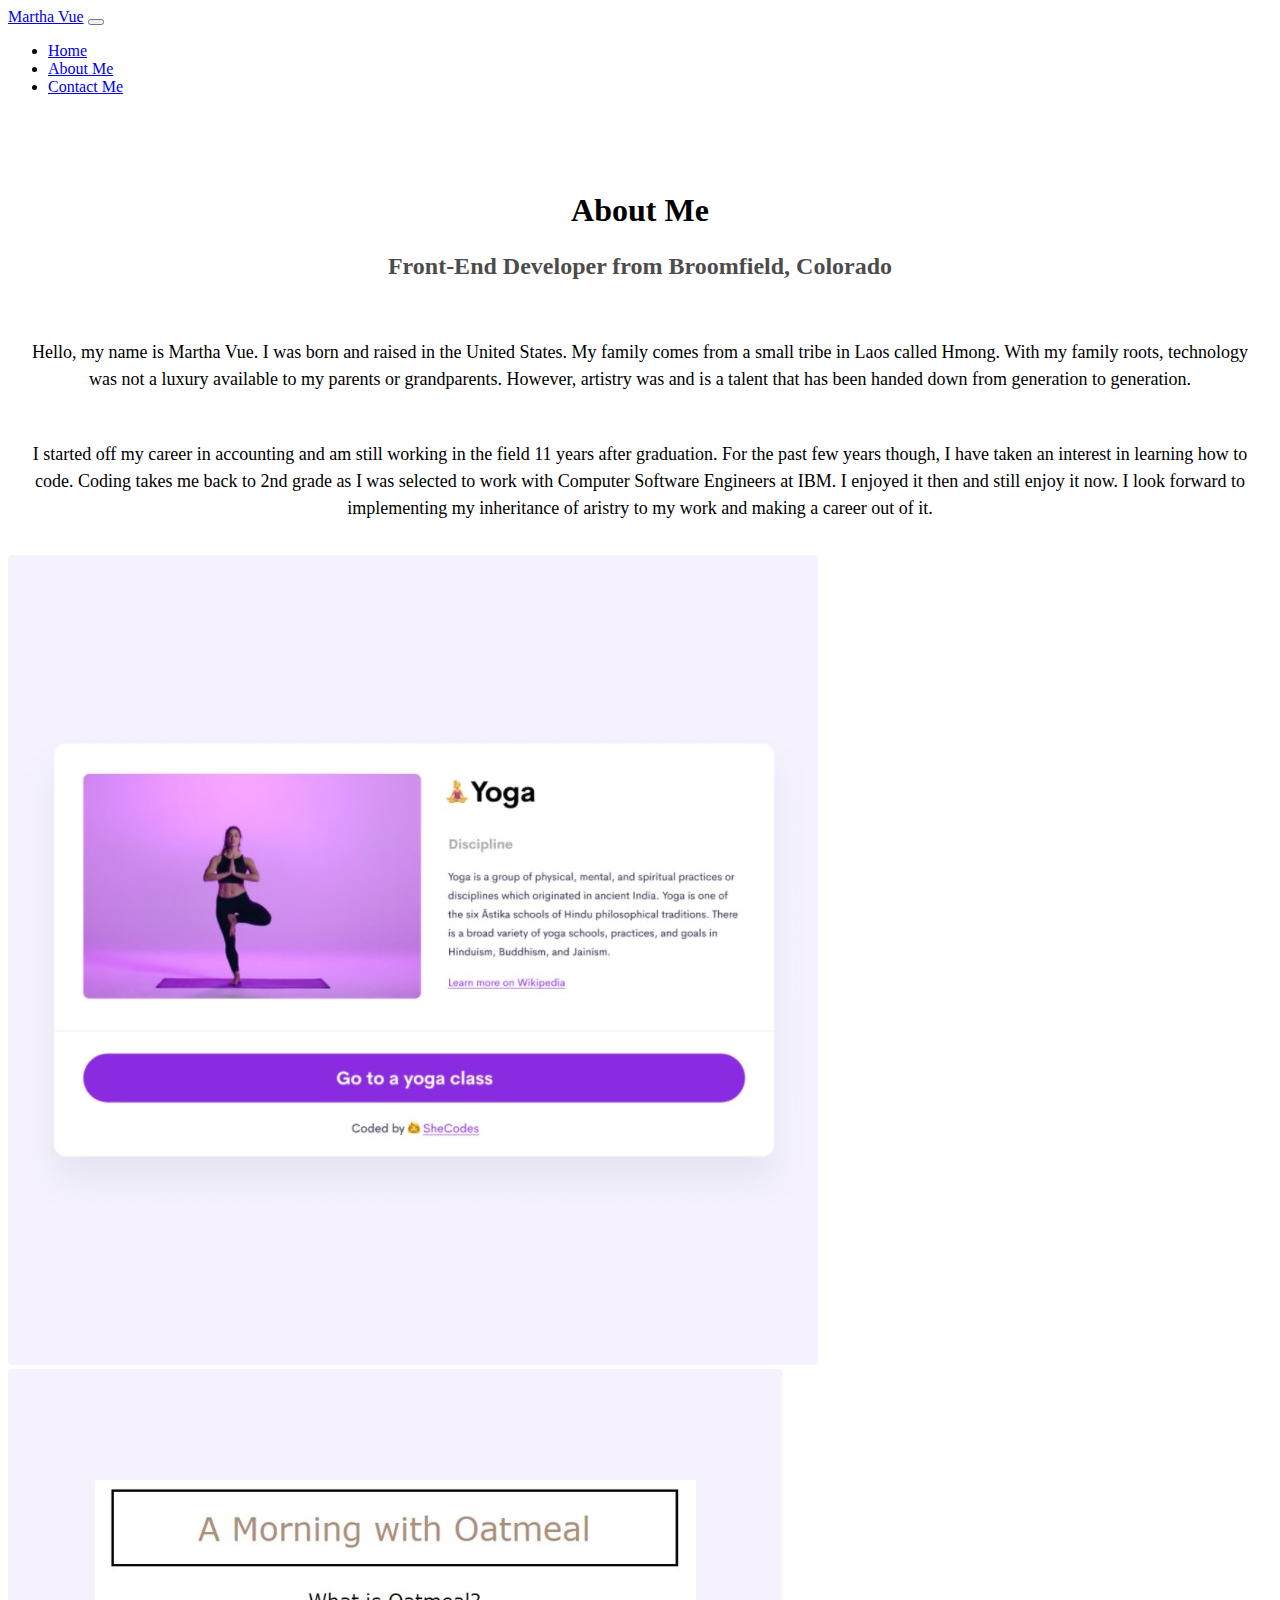
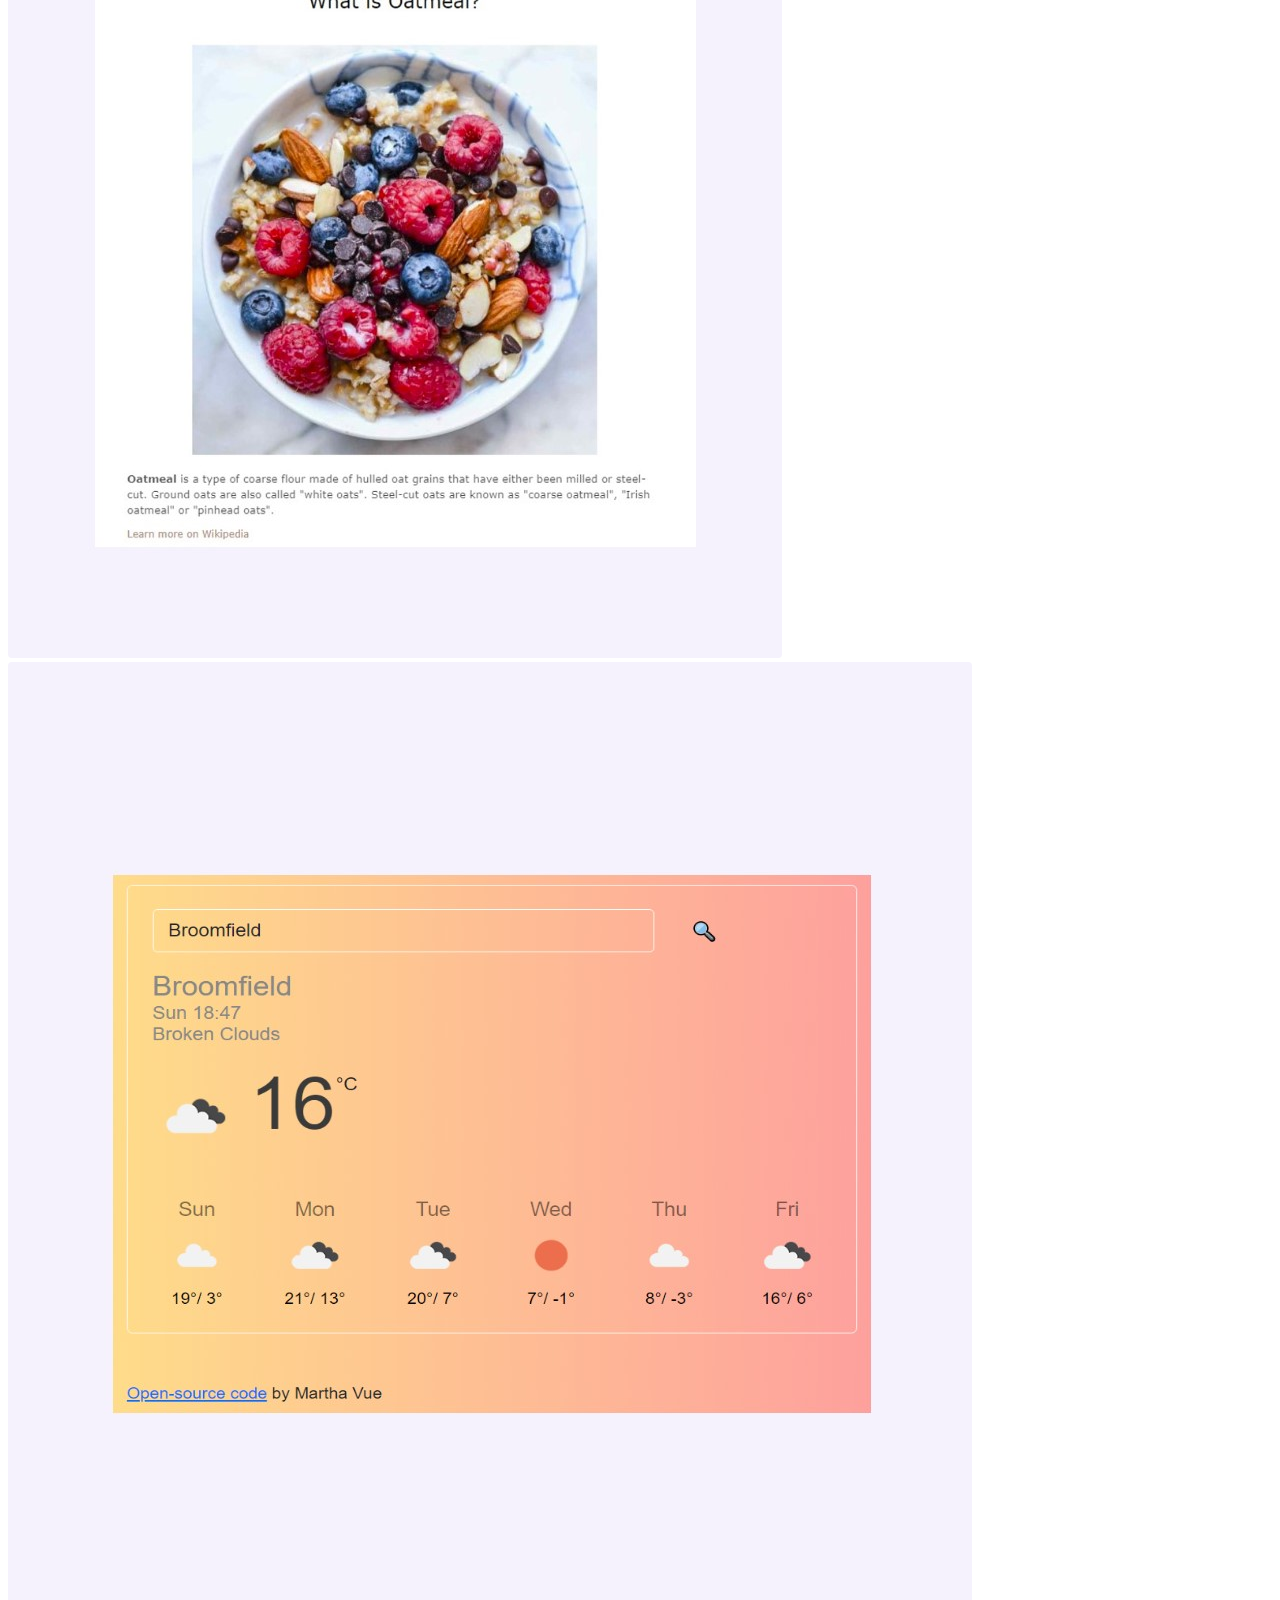
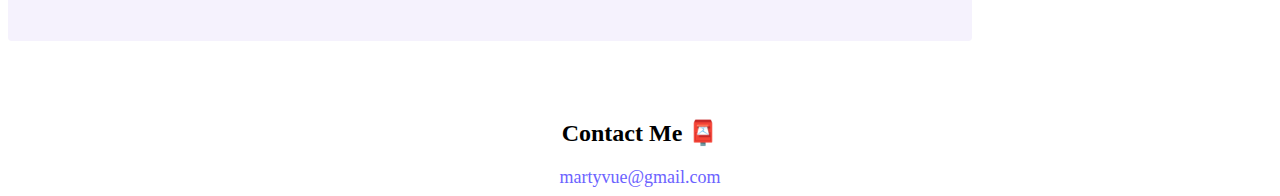
==== about.html @ e34526a7 "Added index, about me, css, and images" ====
<!DOCTYPE html>
<html lang="en">
  <head>
    <meta charset="UTF-8" />
    <meta http-equiv="X-UA-Compatible" content="IE=edge" />
    <meta name="viewport" content="width=device-width, initial-scale=1.0" />
    <title>Document</title>
    <link rel="stylesheet" href="style.css" />
    <link
      href="https://cdn.jsdelivr.net/npm/bootstrap@5.0.2/dist/css/bootstrap.min.css"
      rel="stylesheet"
      integrity="sha384-EVSTQN3/azprG1Anm3QDgpJLIm9Nao0Yz1ztcQTwFspd3yD65VohhpuuCOmLASjC"
      crossorigin="anonymous"
    />
    <script
      src="https://cdn.jsdelivr.net/npm/bootstrap@5.0.2/dist/js/bootstrap.bundle.min.js"
      integrity="sha384-MrcW6ZMFYlzcLA8Nl+NtUVF0sA7MsXsP1UyJoMp4YLEuNSfAP+JcXn/tWtIaxVXM"
      crossorigin="anonymous"
    ></script>
  </head>
  <body>
    <div class="navbar-container">
      <nav class="navbar navbar-expand-lg navbar-light bg-light fixed-top">
        <div class="container">
          <a class="navbar-brand" href="index.html">Martha Vue</a>
          <button
            class="navbar-toggler"
            type="button"
            data-bs-toggle="collapse"
            data-bs-target="#navbarNav"
            aria-controls="navbarNav"
            aria-expanded="false"
            aria-label="Toggle navigation"
          >
            <span class="navbar-toggler-icon"></span>
          </button>
          <div class="collapse navbar-collapse" id="navbarNav">
            <ul class="navbar-nav">
              <li class="nav-item">
                <a class="nav-link active" aria-current="page" href="index.html"
                  >Home</a
                >
              </li>
              <li class="nav-item">
                <a class="nav-link" href="about.html">About Me</a>
              </li>
              <li class="nav-item">
                <a class="nav-link" href="about.html#contact">Contact Me</a>
              </li>
            </ul>
          </div>
        </div>
      </nav>
    </div>

    <div class="about-info-container">
      <h1 class="text-center">About Me</h1>
      <h3 class="text-center">Front-End Developer from Broomfield, Colorado</h3>
    </div>

    <div class="about-paragraph text-center">
      <p>
        Hello, my name is Martha Vue. I was born and raised in the United
        States. My family comes from a small tribe in Laos called Hmong. With my
        family roots, technology was not a luxury available to my parents or
        grandparents. However, artistry was and is a talent that has been handed
        down from generation to generation.
      </p>
      <p>
        I started off my career in accounting and am still working in the field
        11 years after graduation. For the past few years though, I have taken
        an interest in learning how to code. Coding takes me back to 2nd grade
        as I was selected to work with Computer Software Engineers at IBM. I
        enjoyed it then and still enjoy it now. I look forward to implementing
        my inheritance of aristry to my work and making a career out of it.
      </p>
    </div>
    <div class="container">
      <div class="row">
        <div class="col-sm-4">
          <img src="images/yoga.jpg" class="img-fluid p-2 shadow rounded" />
        </div>
        <div class="col-sm-4">
          <img src="images/oatmeal.jpg" class="img-fluid p-2 shadow rounded" />
        </div>
        <div class="col-sm-4">
          <img
            src="images/weatherapp.jpg"
            class="img-fluid p-2 shadow rounded"
          />
        </div>
      </div>
    </div>
    <br />
    <br />
    <br />
    <div class="text-center mb-5">
      <h2 id="contact">Contact Me 📮</h2>
      <a href="mailto:martyvue@gmail.com" class="email-link"
        >martyvue@gmail.com</a
      >
    </div>
  </body>
</html>
---- style.css ----
:root {
  --primary-color: #6c63ff;
  --secondary-color: #f5f2fe;
  --box-shadow: 0 5px 10px rgba(0, 0, 0, 0.2);
}

.text-center {
  text-align: center !important;
}

h1.heading {
  font-size: 96px;
  font-weight: 500;
  line-height: 1.2;
}
.intro {
  font-weight: 500;
  font-size: 48px !important;
  line-height: 1.2;
  margin-bottom: -4px;
  margin-top: 65px;
  padding-top: 40px;
}

h3 {
  font-size: 24px !important;
  opacity: 0.7;
  padding-bottom: 20px;
}

h1,
h2,
h3 {
  text-align: center;
}

.navigation-links a {
  margin: 20px;
  border-radius: 4px;
  padding: 20px 15px;
  text-decoration: none;
}
.navigation-links {
  display: flex;
  justify-content: center;
}
.navigation-links:hover {
  cursor: pointer;
}
.contact-link {
  background: var(--primary-color);
  color: white;
  box-shadow: var(--box-shadow);
}

.launch-btn {
  border-radius: 4px;
  margin-top: 100px;
  margin-bottom: 100px !important;
  padding: 20px 15px;
  text-decoration: none;
}

.about-link {
  color: var(--primary-color);
  border: 1px solid var(--primary-color);
}

.homepage-link {
  text-align: center;
  color: var(--primary-color);
  display: block;
}

p {
  font-size: 18px;
  line-height: 1.5;
  text-align: center;
  padding: 15px;
  text-align: center;
  border-radius: 4px;
}

.general-info-container {
  margin-top: 6rem;
}

.about-info-container {
  margin-top: 6rem;
}

.rounded {
  border-radius: 0.25rem;
}

.img-fluid {
  max-width: 100%;
  height: auto;
  /* max-height: 356px;
  min-width: 356px; */
}

.email-link {
  display: flex;
  justify-content: center;
  color: var(--primary-color);
  font-size: 18px;
  text-decoration: none;
}

.email-link:hover {
  text-decoration: underline;
}

.item {
  background: var(--secondary-color);
  border-radius: 4px;
}

.paragraph-detail {
  text-align: left;
}

.subheading {
  font-weight: 500;
  font-size: 48px;
  line-height: 1.2;
  padding-bottom: 5px;
  text-align: left;
}

.mb-5 {
  text-align: left;
}
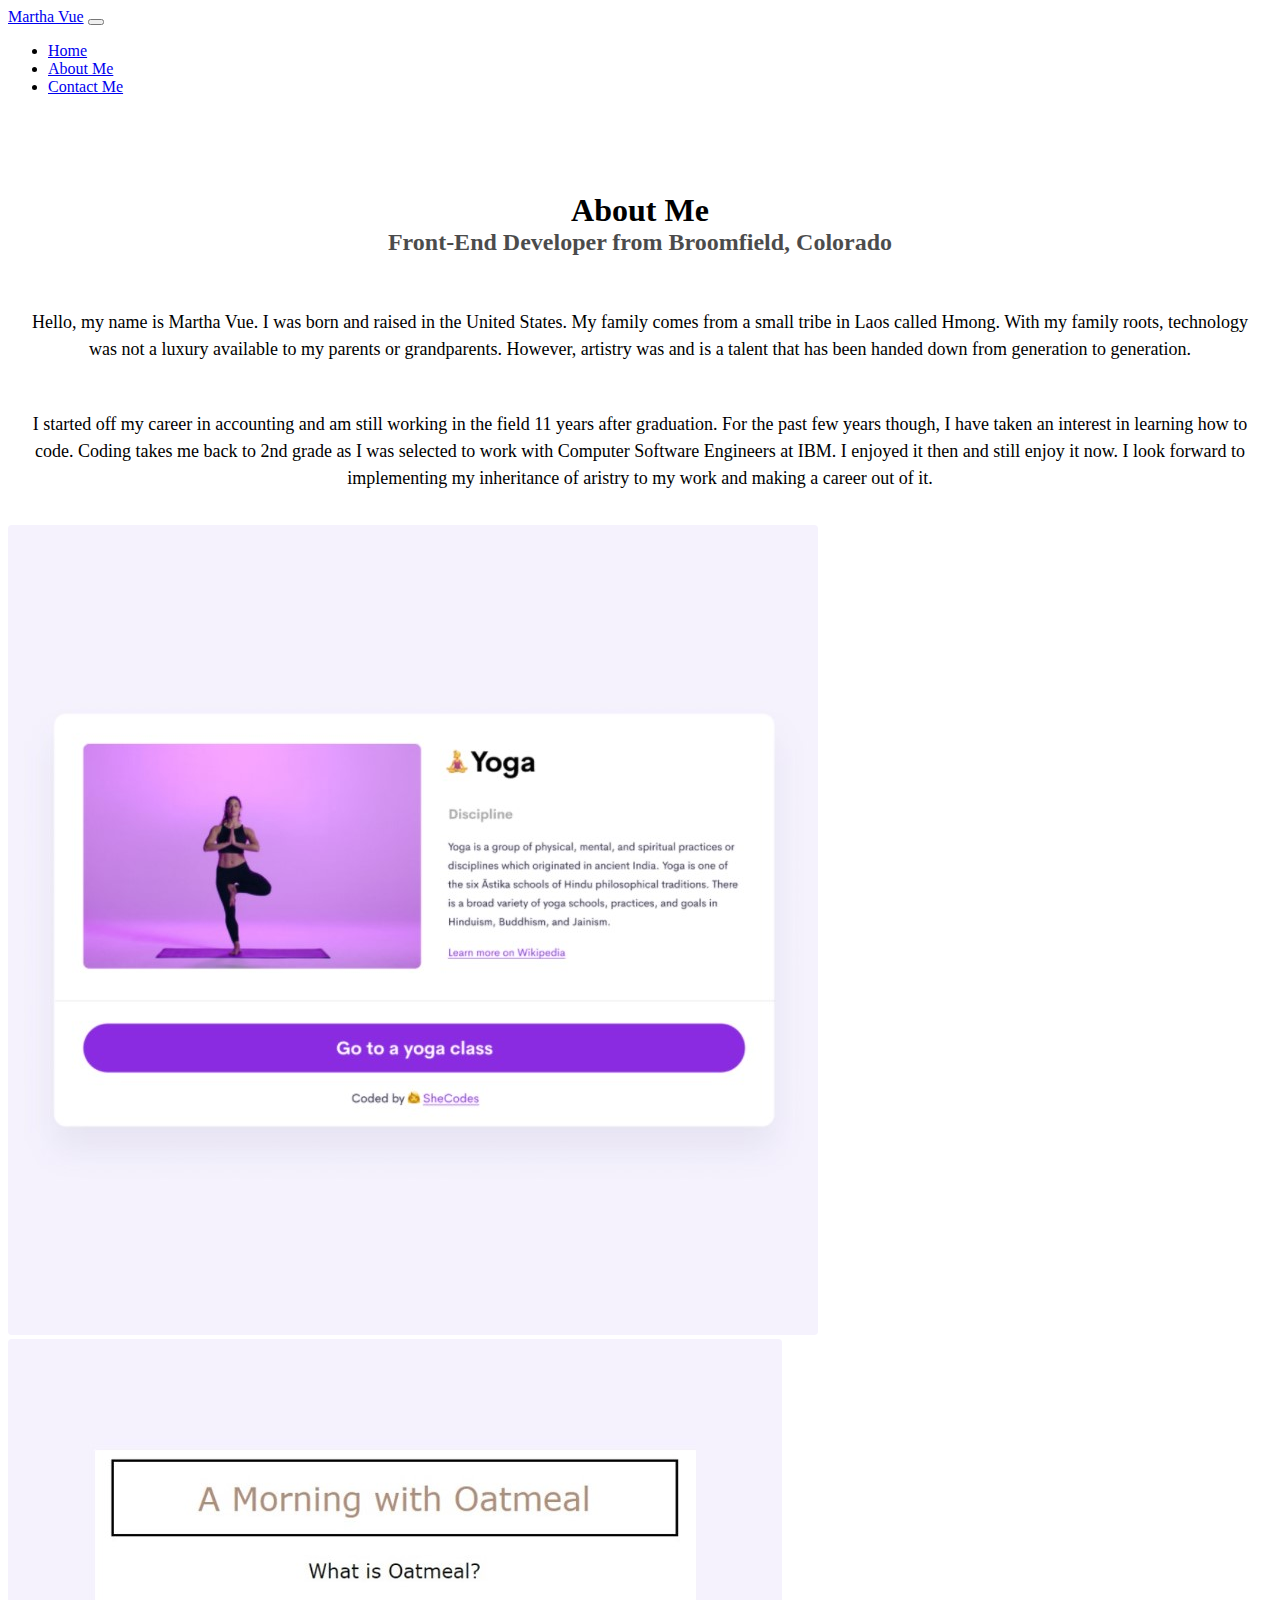
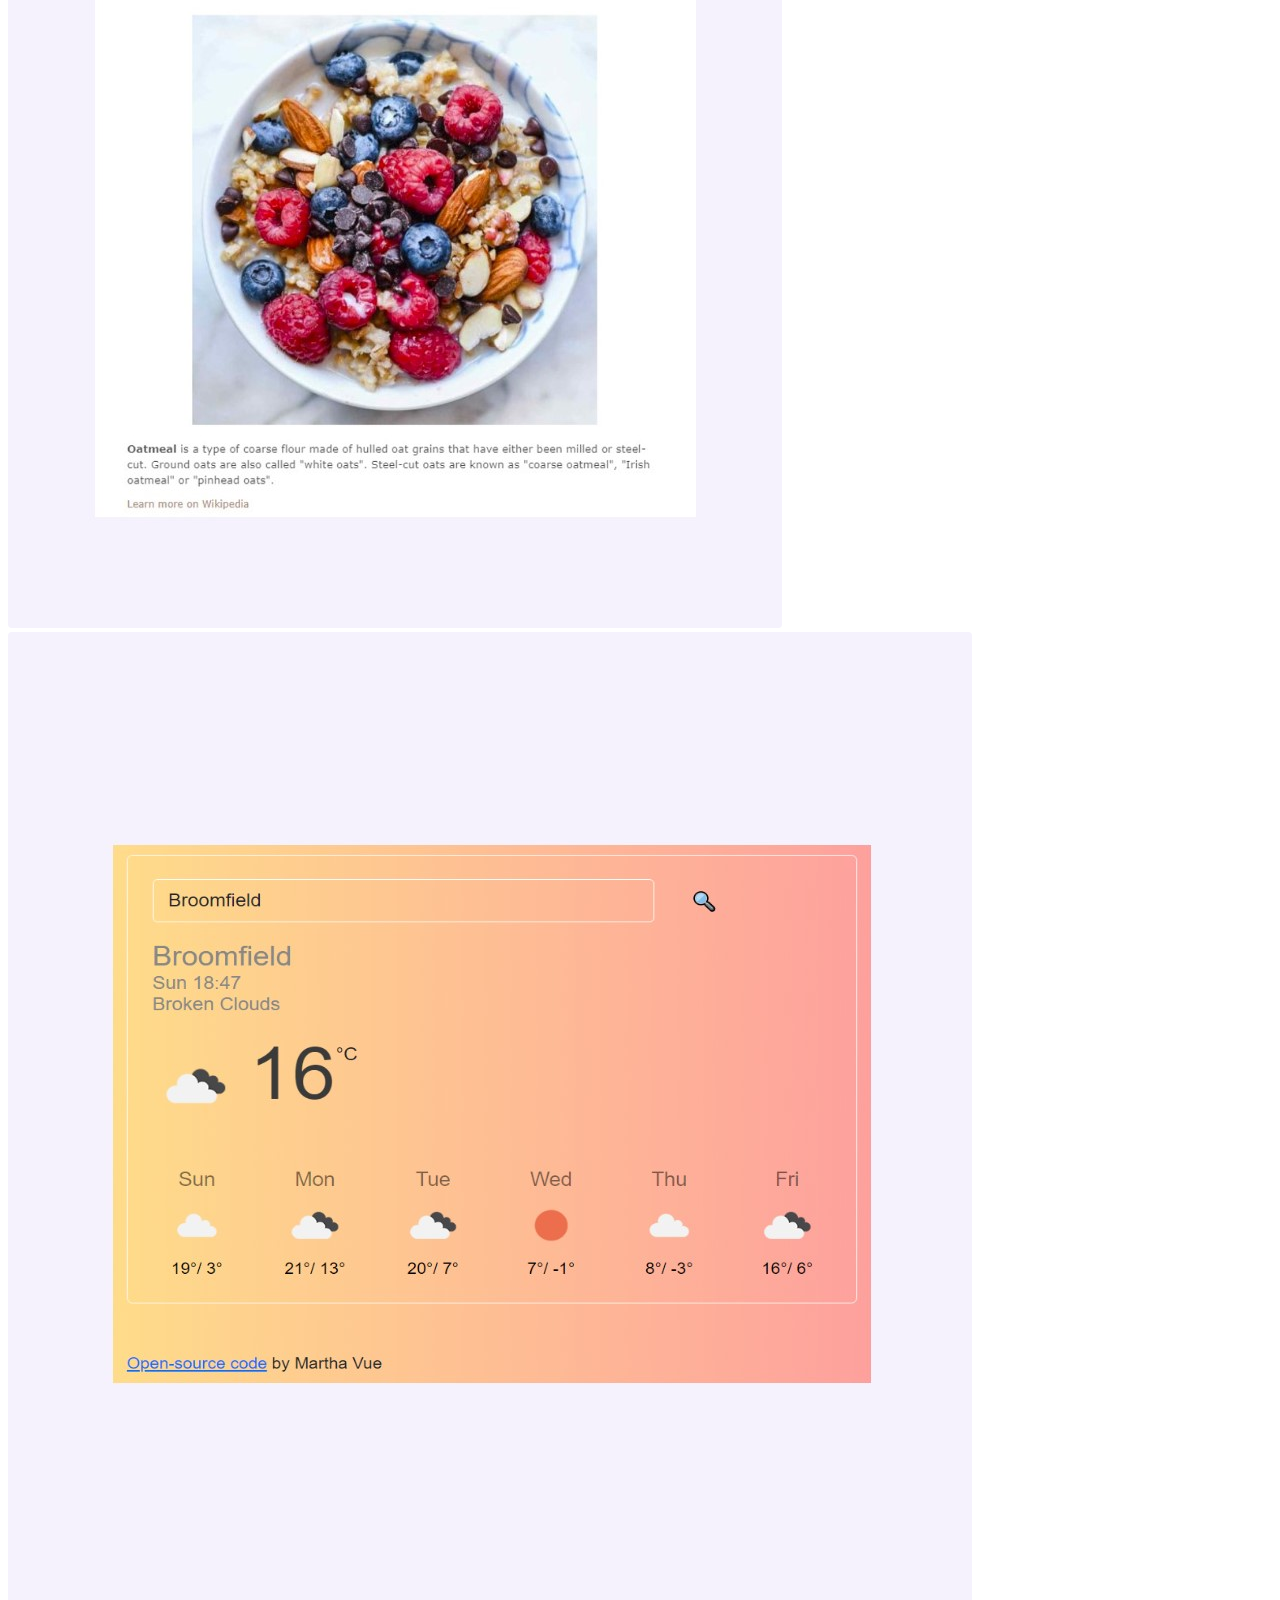
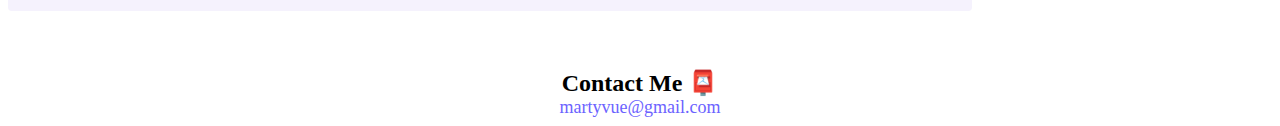
==== commit 4b24d65c: "corrected padding in media, spell check in index and about" ====
--- a/about.html
+++ b/about.html
@@ -4,7 +4,7 @@
     <meta charset="UTF-8" />
     <meta http-equiv="X-UA-Compatible" content="IE=edge" />
     <meta name="viewport" content="width=device-width, initial-scale=1.0" />
-    <title>Document</title>
+    <title>About Me - Martha Vue</title>
     <link rel="stylesheet" href="style.css" />
     <link
       href="https://cdn.jsdelivr.net/npm/bootstrap@5.0.2/dist/css/bootstrap.min.css"
@@ -37,15 +37,26 @@
           <div class="collapse navbar-collapse" id="navbarNav">
             <ul class="navbar-nav">
               <li class="nav-item">
-                <a class="nav-link active" aria-current="page" href="index.html"
+                <a
+                  class="nav-link active"
+                  aria-current="page"
+                  href="index.html"
+                  title="Homepage"
                   >Home</a
                 >
               </li>
               <li class="nav-item">
-                <a class="nav-link" href="about.html">About Me</a>
+                <a class="nav-link" href="about.html" title="About Martha"
+                  >About Me</a
+                >
               </li>
               <li class="nav-item">
-                <a class="nav-link" href="about.html#contact">Contact Me</a>
+                <a
+                  class="nav-link"
+                  href="about.html#contact"
+                  title="Email Martha"
+                  >Contact Me</a
+                >
               </li>
             </ul>
           </div>
@@ -78,15 +89,24 @@
     <div class="container">
       <div class="row">
         <div class="col-sm-4">
-          <img src="images/yoga.jpg" class="img-fluid p-2 shadow rounded" />
+          <img
+            src="images/yoga.jpg"
+            class="img-about p-2 shadow rounded"
+            title="Yoga App"
+          />
         </div>
         <div class="col-sm-4">
-          <img src="images/oatmeal.jpg" class="img-fluid p-2 shadow rounded" />
+          <img
+            src="images/oatmeal.jpg"
+            class="img-about p-2 shadow rounded"
+            title="Oatmeal App"
+          />
         </div>
         <div class="col-sm-4">
           <img
             src="images/weatherapp.jpg"
-            class="img-fluid p-2 shadow rounded"
+            class="img-about p-2 shadow rounded"
+            title="Weather App"
           />
         </div>
       </div>
@@ -96,7 +116,10 @@
     <br />
     <div class="text-center mb-5">
       <h2 id="contact">Contact Me 📮</h2>
-      <a href="mailto:martyvue@gmail.com" class="email-link"
+      <a
+        href="mailto:martyvue@gmail.com"
+        class="email-link"
+        title="Email Martha"
         >martyvue@gmail.com</a
       >
     </div>
--- a/style.css
+++ b/style.css
@@ -31,7 +31,7 @@
 h1,
 h2,
 h3 {
-  text-align: center;
+  margin: 0;
 }
 
 .navigation-links a {
@@ -75,9 +75,7 @@
 p {
   font-size: 18px;
   line-height: 1.5;
-  text-align: center;
-  padding: 15px;
-  text-align: center;
+  padding: 15px 15px;
   border-radius: 4px;
 }
 
@@ -96,8 +94,31 @@
 .img-fluid {
   max-width: 100%;
   height: auto;
-  /* max-height: 356px;
-  min-width: 356px; */
+}
+
+.img-about {
+  max-width: 100%;
+  height: auto;
+}
+
+@media (max-width: 576px) {
+  .img-fluid {
+    display: none;
+  }
+  .subheading {
+    text-align: center;
+  }
+  p {
+    text-align: center;
+    /* padding: 20px 0px; */
+  }
+  .mb-5 {
+    text-align: center;
+    margin-left: 13px;
+  }
+  /* .row {
+    margin-left: 20px;
+  } */
 }
 
 .email-link {
@@ -117,18 +138,17 @@
   border-radius: 4px;
 }
 
-.paragraph-detail {
+/* .paragraph-detail {
   text-align: left;
-}
+} */
 
 .subheading {
   font-weight: 500;
   font-size: 48px;
   line-height: 1.2;
   padding-bottom: 5px;
-  text-align: left;
 }
 
-.mb-5 {
+/* .mb-5 {
   text-align: left;
-}
+} */
